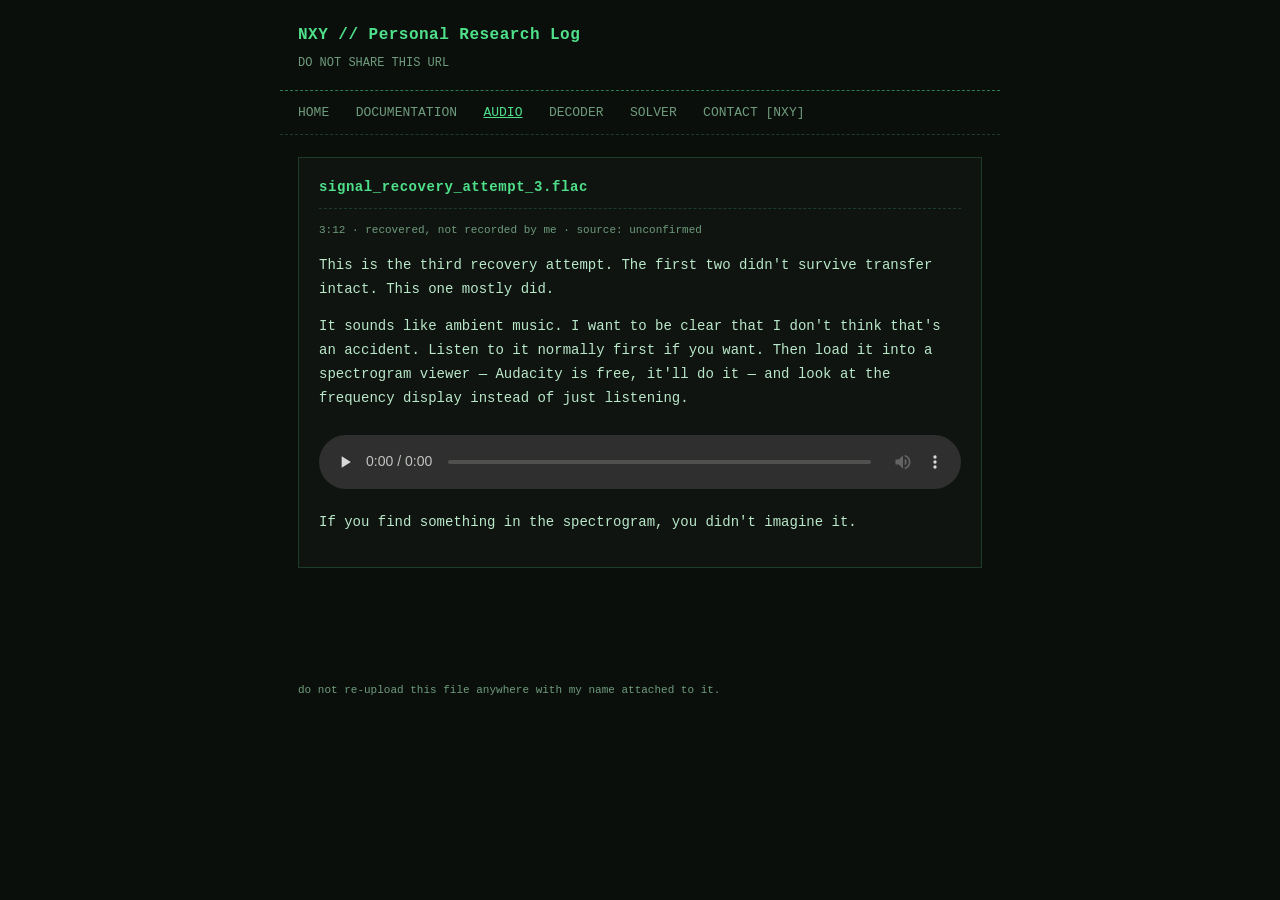
==== audio.html @ 13c7a5d6 "Update audio.html" ====
<!DOCTYPE html>
<html lang="en">
<head>
<meta charset="UTF-8">
<meta name="viewport" content="width=device-width, initial-scale=1.0">
<title>Audio // NXY</title>
<link rel="stylesheet" href="style.css">
</head>
<body>

<header class="nxy-header">
  <div class="handle">NXY // Personal Research Log</div>
  <div class="subline">DO NOT SHARE THIS URL</div>
</header>

<nav class="nxy-nav" aria-label="Primary">
  <a href="index.html">HOME</a>
  <a href="documentation.html">DOCUMENTATION</a>
  <a href="audio.html" aria-current="page">AUDIO</a>
  <a href="decoder.html">DECODER</a>
  <a href="solver.html">SOLVER</a>
  <a href="contact.html">CONTACT [NXY]</a>
</nav>

<main class="shell">

  <div class="block">
    <h2>signal_recovery_attempt_3.flac</h2>
    <p class="timestamp">3:12 &middot; recovered, not recorded by me &middot; source: unconfirmed</p>
    <p>This is the third recovery attempt. The first two didn't survive transfer intact. This one mostly did.</p>
    <p>It sounds like ambient music. I want to be clear that I don't think that's an accident. Listen to it normally first if you want. Then load it into a spectrogram viewer &mdash; Audacity is free, it'll do it &mdash; and look at the frequency display instead of just listening.</p>

    <audio controls preload="none">
      <source src="audio/signal_recovery_attempt_3.flac" type="audio/flac">
      Your browser doesn't support embedded audio. Download the file directly instead.
    </audio>
    
    <p style="margin-top:14px;">If you find something in the spectrogram, you didn't imagine it.</p>
  </div>

</main>

<footer class="nxy-footer">
  <p>do not re-upload this file anywhere with my name attached to it.</p>
</footer>

</body>
</html>
---- style.css ----
/* ============================================
   NXY // PERSONAL RESEARCH LOG
   Site stylesheet — built fast, under pressure
   ============================================ */

:root {
  --bg:        #0B0F0C;
  --bg-panel:  #0F1410;
  --green:     #4FE08A;
  --green-dim: #2E7A52;
  --green-low: #1C3D2A;
  --text:      #B9E8C9;
  --text-dim:  #6E9C7C;
  --warn:      #E0C24F;
  --font-mono: 'Courier New', Courier, monospace;
}

* { box-sizing: border-box; }

html, body {
  margin: 0;
  padding: 0;
  background: var(--bg);
  color: var(--text);
  font-family: var(--font-mono);
  font-size: 14px;
  line-height: 1.7;
}

a { color: var(--green); text-decoration: underline; }
a:hover { color: var(--warn); }
a.dead {
  color: var(--text-dim);
  text-decoration: line-through;
  cursor: default;
  pointer-events: none;
}

:focus-visible { outline: 1px dashed var(--green); outline-offset: 2px; }

.shell { max-width: 720px; margin: 0 auto; padding: 0 18px 60px; }

header.nxy-header {
  border-bottom: 1px dashed var(--green-dim);
  padding: 22px 18px 16px;
  max-width: 720px;
  margin: 0 auto;
}

.nxy-header .handle {
  color: var(--green);
  font-weight: bold;
  font-size: 16px;
  letter-spacing: 0.03em;
}
.nxy-header .subline {
  color: var(--text-dim);
  font-size: 12px;
  margin-top: 4px;
}
.nxy-header .warn-line {
  color: var(--warn);
  font-size: 11px;
  margin-top: 8px;
  letter-spacing: 0.05em;
}

nav.nxy-nav {
  max-width: 720px;
  margin: 0 auto;
  padding: 10px 18px;
  border-bottom: 1px dashed var(--green-low);
}
nav.nxy-nav a {
  margin-right: 18px;
  font-size: 13px;
  text-decoration: none;
  color: var(--text-dim);
}
nav.nxy-nav a:hover,
nav.nxy-nav a[aria-current="page"] { color: var(--green); text-decoration: underline; }

.block {
  background: var(--bg-panel);
  border: 1px solid var(--green-low);
  padding: 18px 20px;
  margin: 22px 0;
}

.block h2 {
  color: var(--green);
  font-size: 14px;
  letter-spacing: 0.04em;
  margin: 0 0 12px;
  border-bottom: 1px dashed var(--green-low);
  padding-bottom: 8px;
}

.timestamp { color: var(--text-dim); font-size: 11px; }

.broken-img {
  display: inline-block;
  width: 90px;
  height: 64px;
  border: 1px solid var(--text-dim);
  vertical-align: middle;
  position: relative;
}
.broken-img::before {
  content: "×";
  position: absolute;
  top: 50%; left: 50%;
  transform: translate(-50%, -50%);
  color: var(--text-dim);
  font-size: 20px;
}

pre.doc-excerpt {
  background: #060807;
  border-left: 2px solid var(--green-dim);
  padding: 12px 14px;
  overflow-x: auto;
  font-size: 13px;
  white-space: pre-wrap;
  color: var(--text);
}

table.status-table {
  width: 100%;
  border-collapse: collapse;
  font-size: 12.5px;
  margin-top: 10px;
}
table.status-table th, table.status-table td {
  border: 1px solid var(--green-low);
  padding: 5px 8px;
  text-align: left;
}
table.status-table th { color: var(--green); }
tr.row-31 td { color: var(--warn); }
tr.row-30 td { color: var(--text); }

.hidden-white {
  color: #0F1410;
  background: #0F1410;
  user-select: text;
}
.hidden-white::selection { color: #0B0F0C; background: var(--green); }

audio { width: 100%; margin-top: 10px; filter: invert(0.85) hue-rotate(80deg); }

.pending-asset {
  border: 1px dashed var(--warn);
  color: var(--warn);
  padding: 10px 12px;
  font-size: 12px;
  margin-top: 10px;
}

form.nxy-form textarea, form.nxy-form input {
  width: 100%;
  background: #060807;
  border: 1px solid var(--green-low);
  color: var(--text);
  font-family: var(--font-mono);
  padding: 8px;
  margin-top: 6px;
}
form.nxy-form button {
  margin-top: 12px;
  background: var(--green-low);
  border: 1px solid var(--green-dim);
  color: var(--green);
  font-family: var(--font-mono);
  padding: 8px 18px;
  cursor: pointer;
}
form.nxy-form button:hover { background: var(--green-dim); color: var(--bg); }

footer.nxy-footer {
  color: var(--text-dim);
  font-size: 11px;
  padding: 20px 18px 50px;
  max-width: 720px;
  margin: 0 auto;
}
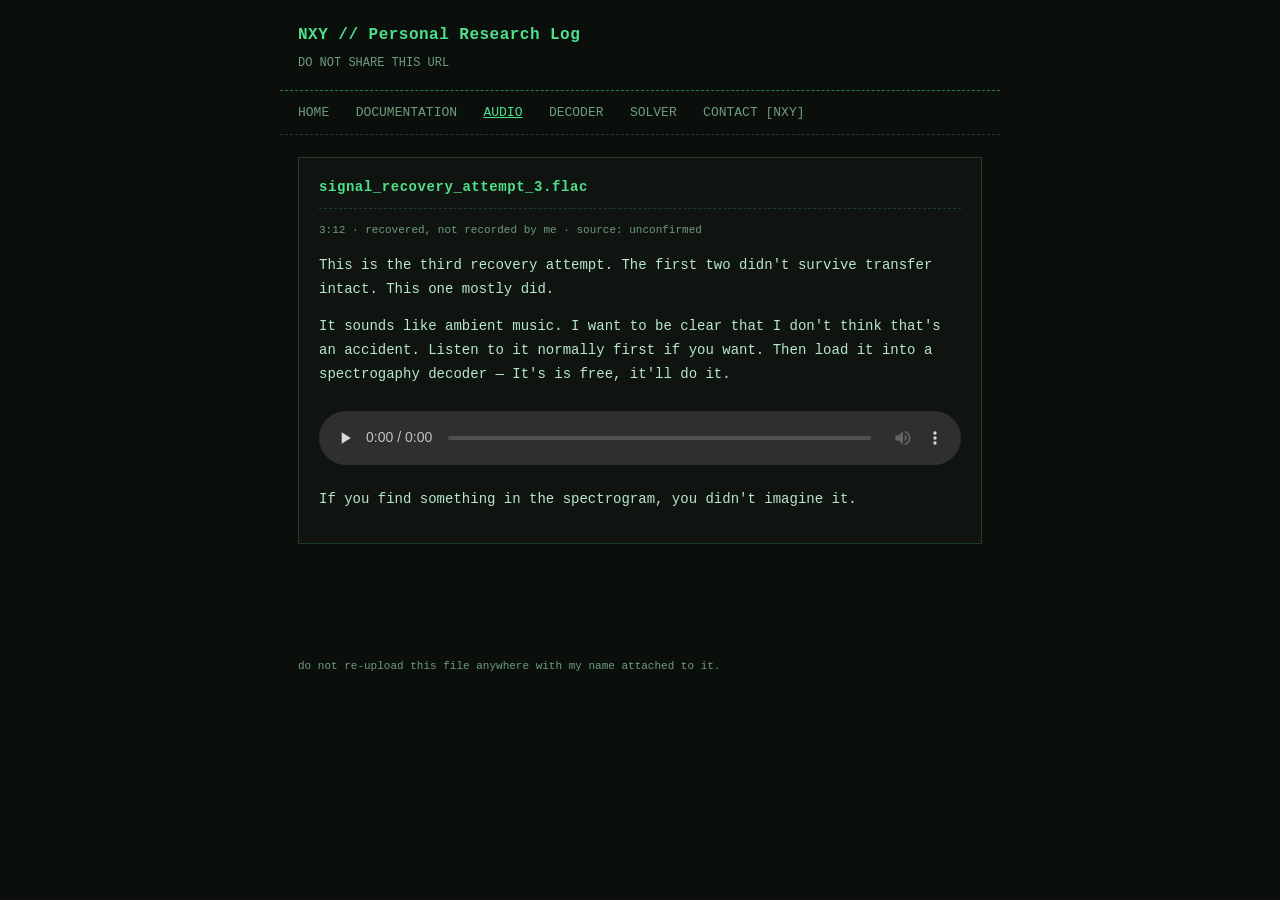
==== commit c0203c3b: "Update audio.html" ====
--- a/audio.html
+++ b/audio.html
@@ -28,7 +28,7 @@
     <h2>signal_recovery_attempt_3.flac</h2>
     <p class="timestamp">3:12 &middot; recovered, not recorded by me &middot; source: unconfirmed</p>
     <p>This is the third recovery attempt. The first two didn't survive transfer intact. This one mostly did.</p>
-    <p>It sounds like ambient music. I want to be clear that I don't think that's an accident. Listen to it normally first if you want. Then load it into a spectrogram viewer &mdash; Audacity is free, it'll do it &mdash; and look at the frequency display instead of just listening.</p>
+    <p>It sounds like ambient music. I want to be clear that I don't think that's an accident. Listen to it normally first if you want. Then load it into a spectrogaphy decoder &mdash; It's is free, it'll do it.</p>
 
     <audio controls preload="none">
       <source src="audio/signal_recovery_attempt_3.flac" type="audio/flac">
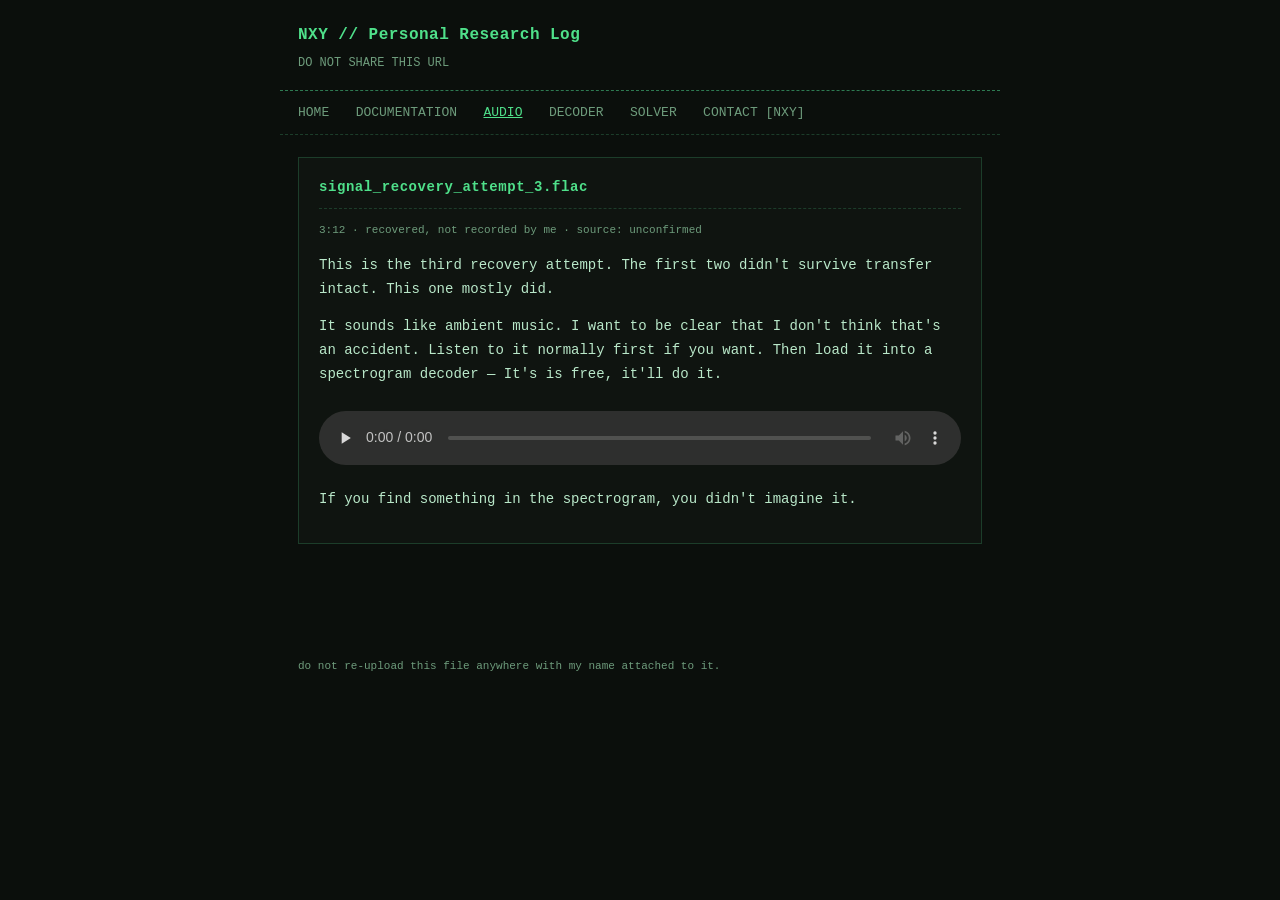
==== commit 24a11c00: "Update audio.html" ====
--- a/audio.html
+++ b/audio.html
@@ -28,7 +28,7 @@
     <h2>signal_recovery_attempt_3.flac</h2>
     <p class="timestamp">3:12 &middot; recovered, not recorded by me &middot; source: unconfirmed</p>
     <p>This is the third recovery attempt. The first two didn't survive transfer intact. This one mostly did.</p>
-    <p>It sounds like ambient music. I want to be clear that I don't think that's an accident. Listen to it normally first if you want. Then load it into a spectrogaphy decoder &mdash; It's is free, it'll do it.</p>
+    <p>It sounds like ambient music. I want to be clear that I don't think that's an accident. Listen to it normally first if you want. Then load it into a spectrogram decoder &mdash; It's is free, it'll do it.</p>
 
     <audio controls preload="none">
       <source src="audio/signal_recovery_attempt_3.flac" type="audio/flac">
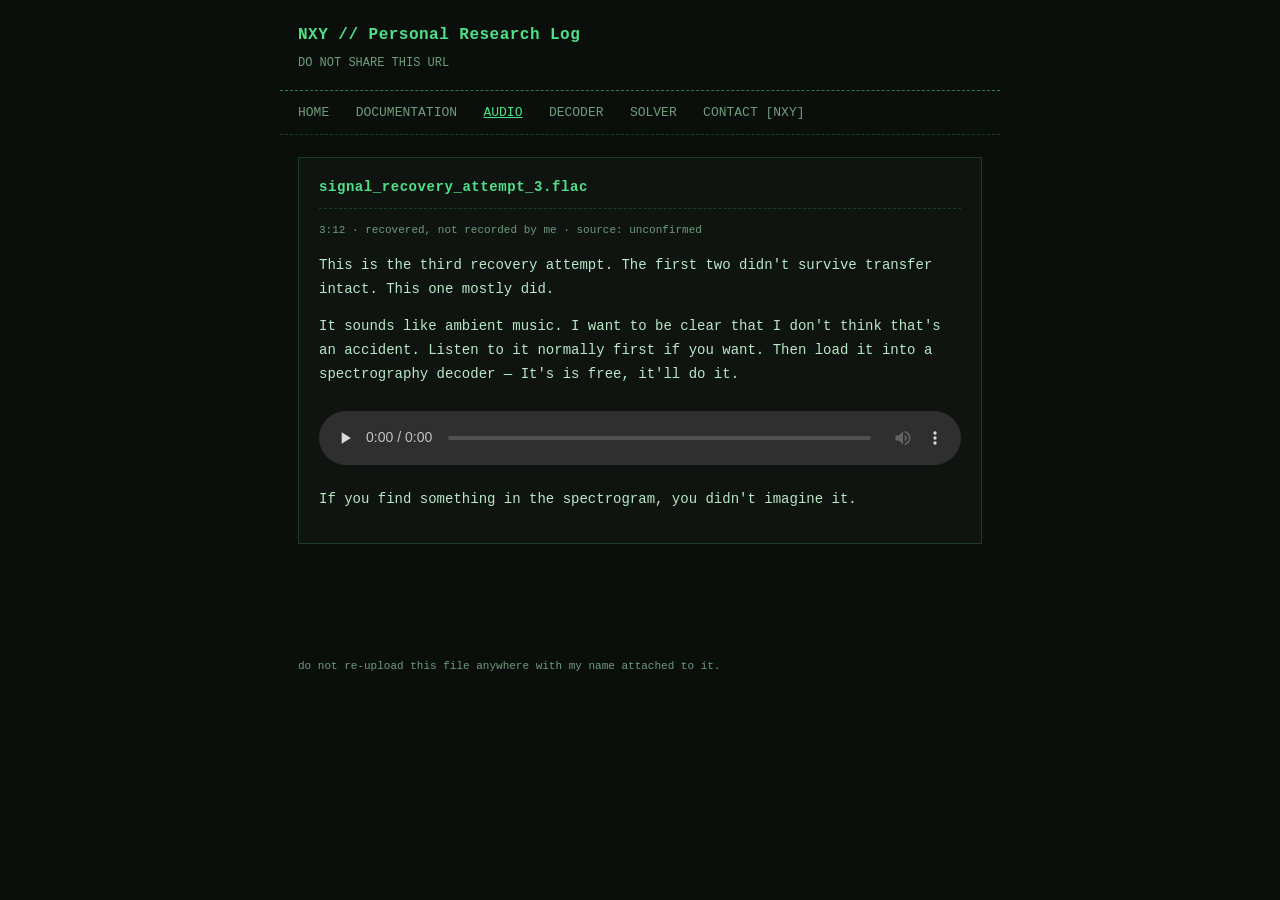
==== commit 941c164c: "Update audio.html" ====
--- a/audio.html
+++ b/audio.html
@@ -28,7 +28,7 @@
     <h2>signal_recovery_attempt_3.flac</h2>
     <p class="timestamp">3:12 &middot; recovered, not recorded by me &middot; source: unconfirmed</p>
     <p>This is the third recovery attempt. The first two didn't survive transfer intact. This one mostly did.</p>
-    <p>It sounds like ambient music. I want to be clear that I don't think that's an accident. Listen to it normally first if you want. Then load it into a spectrogram decoder &mdash; It's is free, it'll do it.</p>
+    <p>It sounds like ambient music. I want to be clear that I don't think that's an accident. Listen to it normally first if you want. Then load it into a spectrography decoder &mdash; It's is free, it'll do it.</p>
 
     <audio controls preload="none">
       <source src="audio/signal_recovery_attempt_3.flac" type="audio/flac">
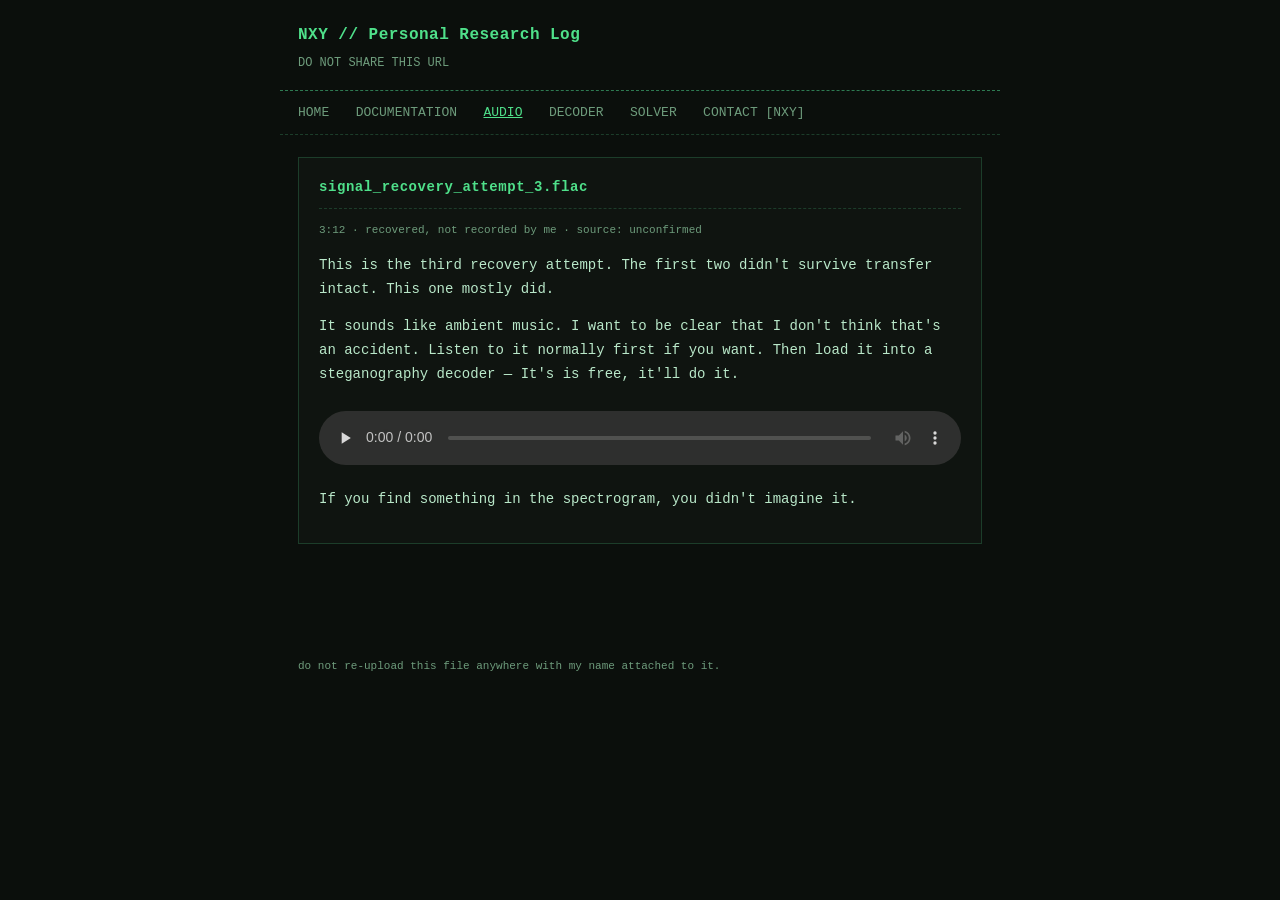
==== commit 3b5cd784: "Update audio.html" ====
--- a/audio.html
+++ b/audio.html
@@ -28,7 +28,7 @@
     <h2>signal_recovery_attempt_3.flac</h2>
     <p class="timestamp">3:12 &middot; recovered, not recorded by me &middot; source: unconfirmed</p>
     <p>This is the third recovery attempt. The first two didn't survive transfer intact. This one mostly did.</p>
-    <p>It sounds like ambient music. I want to be clear that I don't think that's an accident. Listen to it normally first if you want. Then load it into a spectrography decoder &mdash; It's is free, it'll do it.</p>
+    <p>It sounds like ambient music. I want to be clear that I don't think that's an accident. Listen to it normally first if you want. Then load it into a steganography decoder &mdash; It's is free, it'll do it.</p>
 
     <audio controls preload="none">
       <source src="audio/signal_recovery_attempt_3.flac" type="audio/flac">
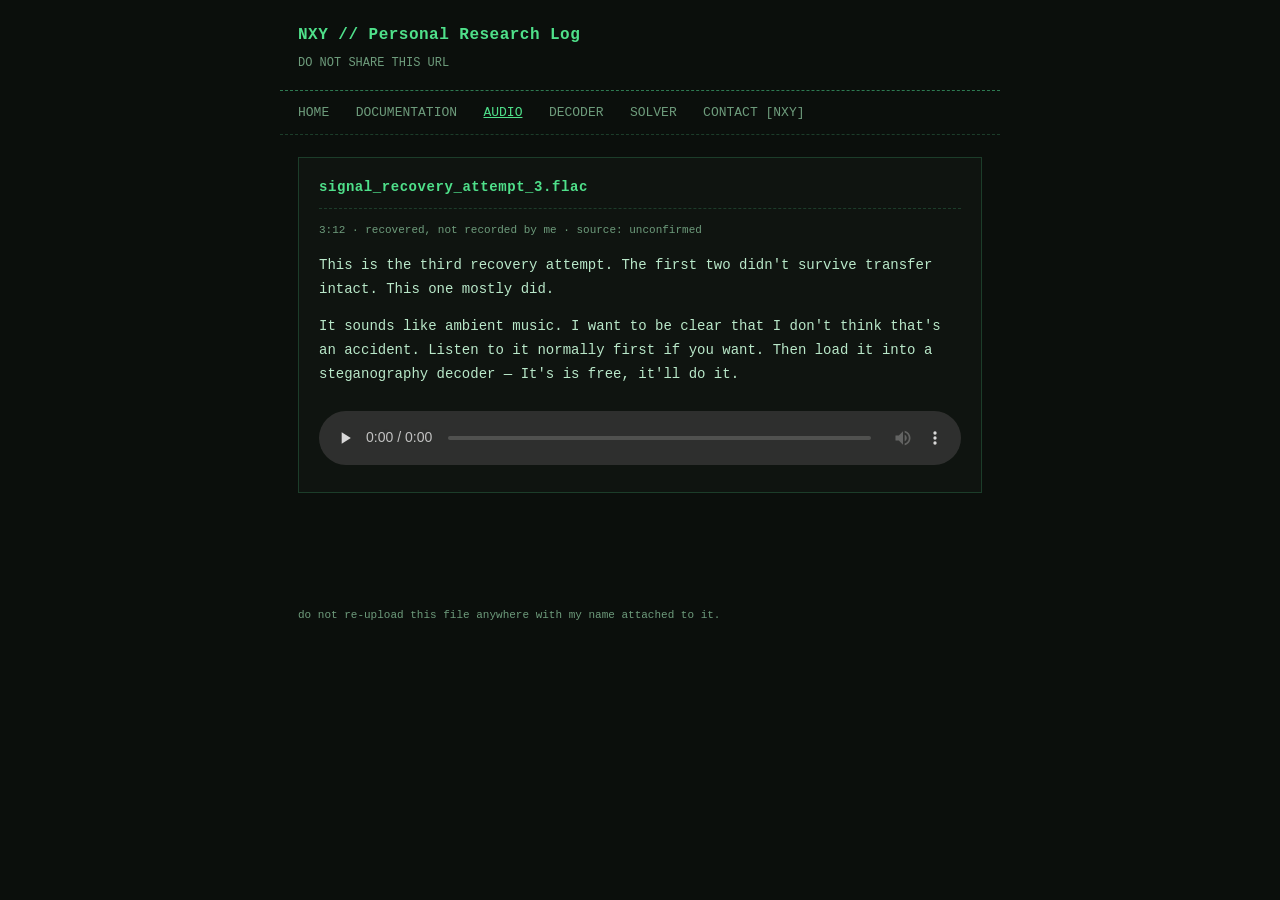
==== commit 14e91e2c: "Update audio.html" ====
--- a/audio.html
+++ b/audio.html
@@ -35,7 +35,6 @@
       Your browser doesn't support embedded audio. Download the file directly instead.
     </audio>
     
-    <p style="margin-top:14px;">If you find something in the spectrogram, you didn't imagine it.</p>
   </div>
 
 </main>
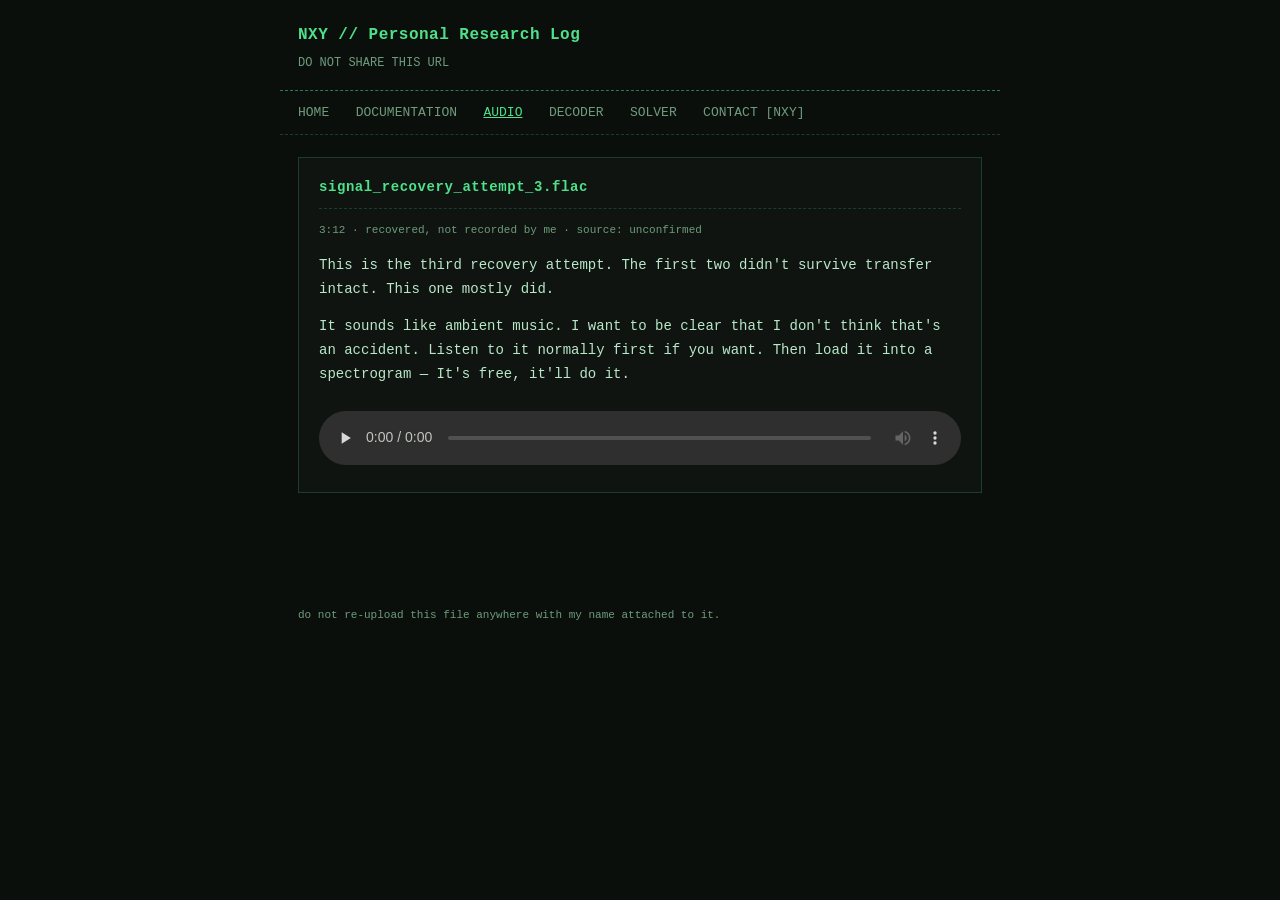
==== commit a6619c08: "Update audio.html" ====
--- a/audio.html
+++ b/audio.html
@@ -28,7 +28,7 @@
     <h2>signal_recovery_attempt_3.flac</h2>
     <p class="timestamp">3:12 &middot; recovered, not recorded by me &middot; source: unconfirmed</p>
     <p>This is the third recovery attempt. The first two didn't survive transfer intact. This one mostly did.</p>
-    <p>It sounds like ambient music. I want to be clear that I don't think that's an accident. Listen to it normally first if you want. Then load it into a steganography decoder &mdash; It's is free, it'll do it.</p>
+    <p>It sounds like ambient music. I want to be clear that I don't think that's an accident. Listen to it normally first if you want. Then load it into a spectrogram &mdash; It's free, it'll do it.</p>
 
     <audio controls preload="none">
       <source src="audio/signal_recovery_attempt_3.flac" type="audio/flac">
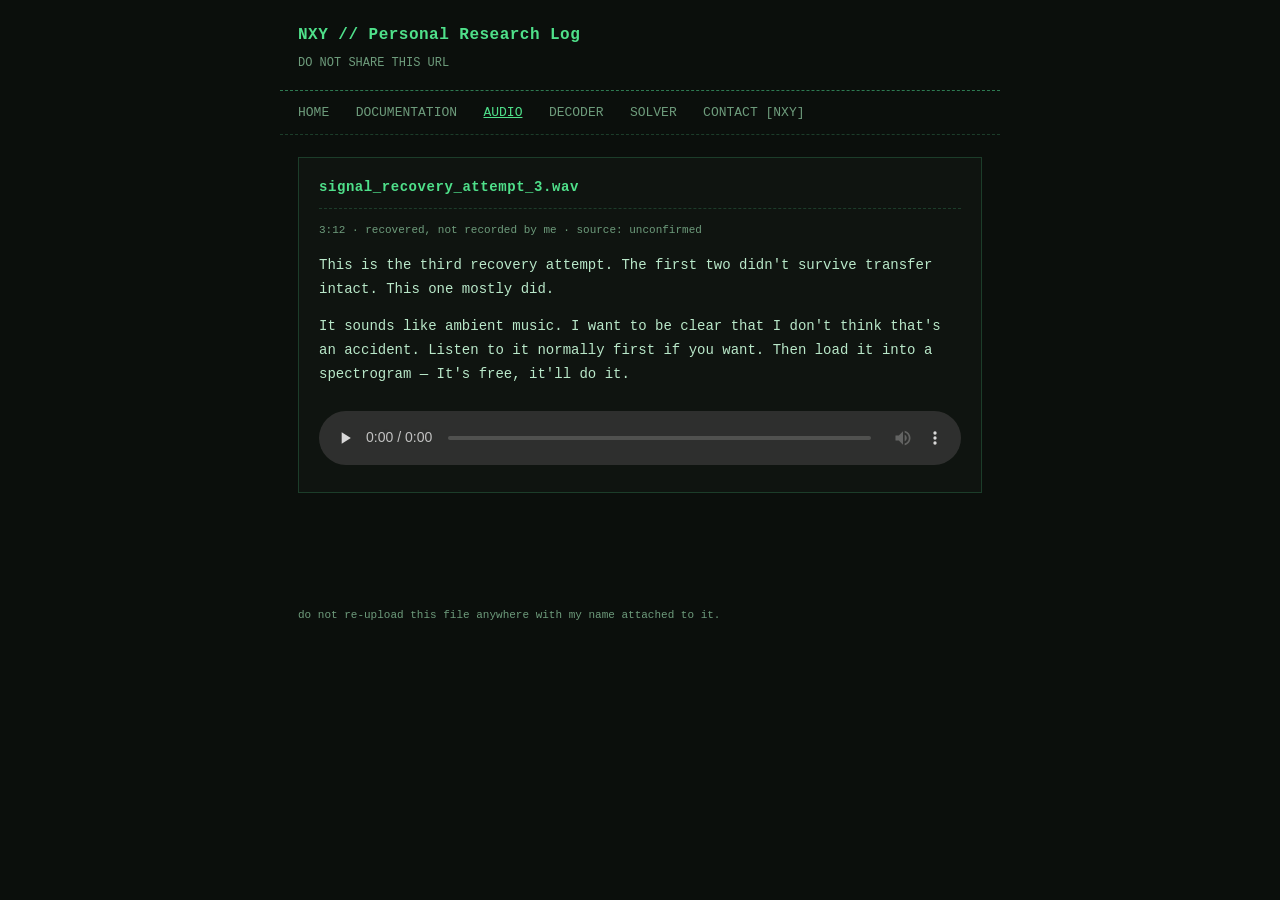
==== commit 00eb98e5: "Update audio.html" ====
--- a/audio.html
+++ b/audio.html
@@ -25,13 +25,13 @@
 <main class="shell">
 
   <div class="block">
-    <h2>signal_recovery_attempt_3.flac</h2>
+    <h2>signal_recovery_attempt_3.wav</h2>
     <p class="timestamp">3:12 &middot; recovered, not recorded by me &middot; source: unconfirmed</p>
     <p>This is the third recovery attempt. The first two didn't survive transfer intact. This one mostly did.</p>
     <p>It sounds like ambient music. I want to be clear that I don't think that's an accident. Listen to it normally first if you want. Then load it into a spectrogram &mdash; It's free, it'll do it.</p>
 
     <audio controls preload="none">
-      <source src="audio/signal_recovery_attempt_3.flac" type="audio/flac">
+      <source src="audio/signal_recovery_attempt_3.wav" type="audio/wav">
       Your browser doesn't support embedded audio. Download the file directly instead.
     </audio>
     
